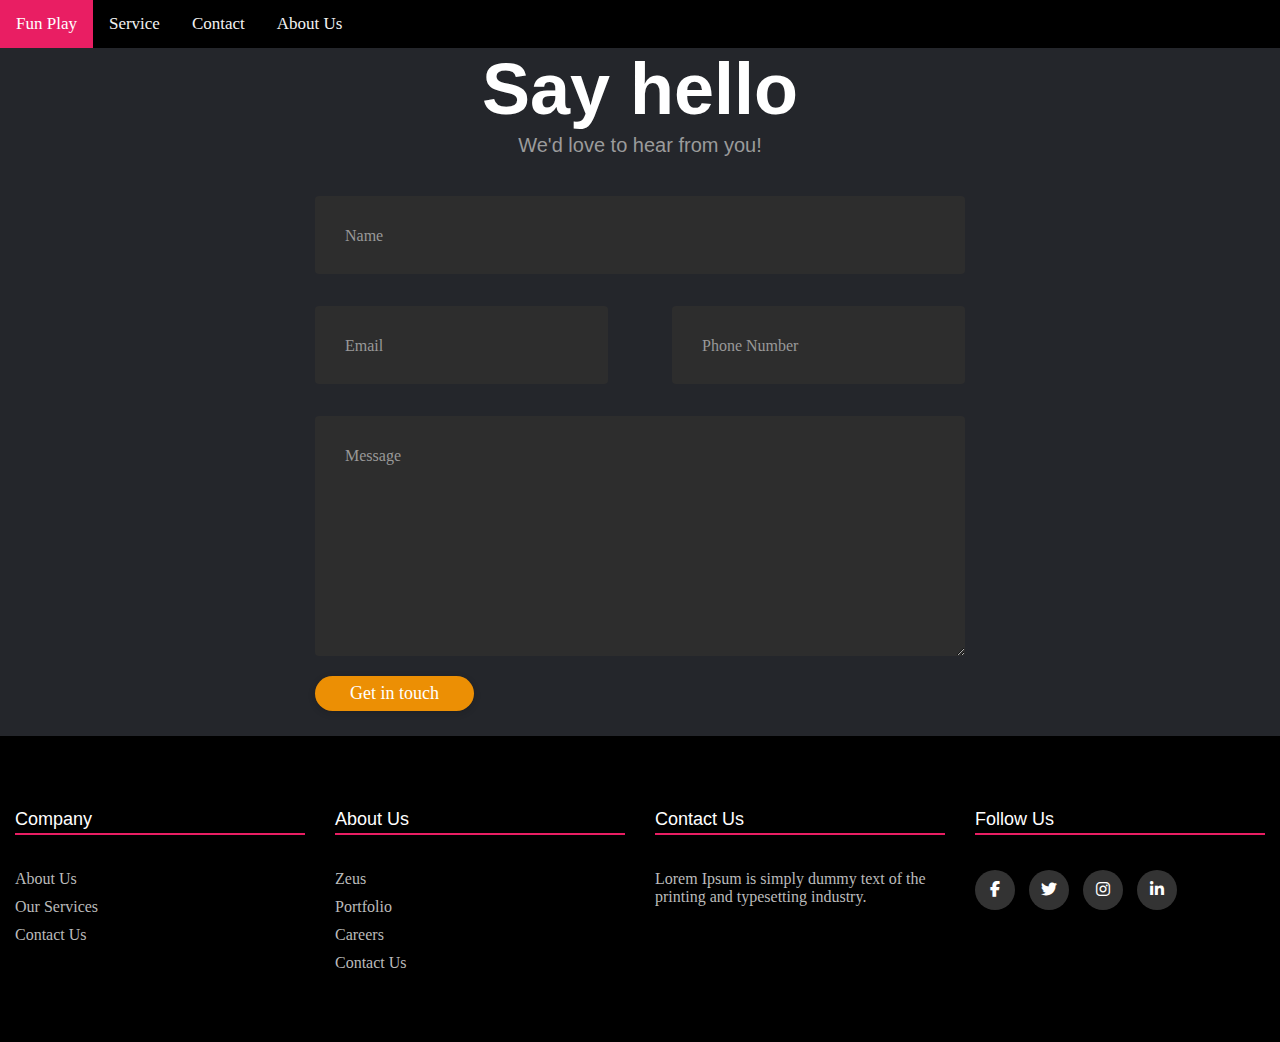
==== contactus.html @ f2b2304d "Add header and footer" ====
<!DOCTYPE html>
<html lang="en">
<head>
    <meta charset="UTF-8">
    <meta http-equiv="X-UA-Compatible" content="IE=edge">
    <link rel="stylesheet" href="./contactus.css">
    <meta name="viewport" content="width=device-width, initial-scale=1.0">
    <title>Document</title>
    <script src="contact.js"></script> 
    <link rel="stylesheet" href="https://cdnjs.cloudflare.com/ajax/libs/font-awesome/6.4.0/css/all.min.css">
</head>
<body>
    <header>
        <div class="topnav" id="myTopnav">
          <a href="index.html" class="active ">Fun Play</a>
          <a href="service.html">Service</a>
          <a href="#contact">Contact</a>
          <a href="aboutus.html">About Us</a>
          <a href="javascript:void(0);" class="icon" onclick="myFunction()">
            <i class="fa fa-bars"></i>
          </a>
        </div>
      </header>
    <div class="container">
        <div class="row">
                <h1>Say hello</h1>
        </div>
        <div class="row">
                <h4 style="text-align:center">We'd love to hear from you!</h4>
        </div>
        <div class="row input-container">
                <div class="col-xs-12">
                    <div class="styled-input wide">
                        <input type="text" required />
                        <label>Name</label> 
                    </div>
                </div>
                <div class="col-md-6 col-sm-12">
                    <div class="styled-input">
                        <input type="text" required />
                        <label>Email</label> 
                    </div>
                </div>
                <div class="col-md-6 col-sm-12">
                    <div class="styled-input" style="float:right;">
                        <input type="text" required />
                        <label>Phone Number</label> 
                    </div>
                </div>
                <div class="col-xs-12">
                    <div class="styled-input wide">
                        <textarea required></textarea>
                        <label>Message</label>
                    </div>
                </div>
                <div class="col-xs-12">
                    <div class="btn-lrg submit-btn">Get in touch</div>
                </div>
        </div>
    </div>
    
    <footer>
        <div class="rowfooter">
          <div class="footer-col">
            <h4>company</h4>
            <ul>
              <li><a href="#">about us</a></li>
              <li><a href="#">our services</a></li>
              <li><a href="#">contact us</a></li>
            </ul>
          </div>
          <div class="footer-col">
            <h4>About Us</h4>
            <ul>
              <li><a href="#">Zeus</a></li>
              <li><a href="#">Portfolio</a></li>
              <li><a href="#">Careers</a></li>
              <li><a href="#">Contact us</a></li>
            </ul>
          </div>
          <div class="footer-col">
            <h4>contact us</h4>
            <ul>
              <li><span>Lorem Ipsum is simply dummy text of the printing and typesetting industry. </span></li>
            </ul>
          </div>
          <div class="footer-col">
            <h4>follow us</h4>
            <div class="social-links">
              <a href="#"><i class="fab fa-facebook-f"></i></a>
              <a href="#"><i class="fab fa-twitter"></i></a>
              <a href="#"><i class="fab fa-instagram"></i></a>
              <a href="#"><i class="fab fa-linkedin-in"></i></a>
            </div>
          </div>
        </div>
      </footer>
</body>
</html>
---- contactus.css ----
h1 {
	font-family: "Poppins", sans-serif, "arial";
	font-weight: 600;
	font-size: 72px;
	color: white;
	text-align: center;
}

h4 {
	font-family: "Roboto", sans-serif, "arial";
	font-weight: 400;
	font-size: 20px;
	color: #9b9b9b;
	line-height: 1.5;
}


input:focus ~ label,
textarea:focus ~ label,
input:valid ~ label,
textarea:valid ~ label {
	font-size: 0.75em;
	color: #999;
	top: -5px;
	-webkit-transition: all 0.225s ease;
	transition: all 0.225s ease;
}

.styled-input {
	float: left;
	width: 293px;
	margin: 1rem 0;
	position: relative;
	border-radius: 4px;
}

@media only screen and (max-width: 768px) {
	.styled-input {
		width: 100%;
	}
}

.styled-input label {
	color: #999;
	padding: 1.3rem 30px 1rem 30px;
	position: absolute;
	top: 10px;
	left: 0;
	-webkit-transition: all 0.25s ease;
	transition: all 0.25s ease;
	pointer-events: none;
}

.styled-input.wide {
	width: 650px;
	max-width: 100%;
}

input,
textarea {
	padding: 30px;
	border: 0;
	width: 100%;
	font-size: 1rem;
	background-color: #2d2d2d;
	color: white;
	border-radius: 4px;
}

input:focus,
textarea:focus {
	outline: 0;
}

input:focus ~ span,
textarea:focus ~ span {
	width: 100%;
	-webkit-transition: all 0.075s ease;
	transition: all 0.075s ease;
}

textarea {
	width: 100%;
	min-height: 15em;
}

.input-container {
	width: 650px;
	max-width: 100%;
	margin: 20px auto 25px auto;
}

.submit-btn {
	padding: 7px 35px;
	border-radius: 60px;
	display: inline-block;
	background-color: #ec8f04;
	color: white;
	font-size: 18px;
	cursor: pointer;
	box-shadow: 0 2px 5px 0 rgba(0, 0, 0, 0.06), 0 2px 10px 0 rgba(0, 0, 0, 0.07);
	-webkit-transition: all 300ms ease;
	transition: all 300ms ease;
}

.submit-btn:hover {
	transform: translateY(1px);
	box-shadow: 0 1px 1px 0 rgba(0, 0, 0, 0.1), 0 1px 1px 0 rgba(0, 0, 0, 0.09);
}

@media (max-width: 768px) {
	.submit-btn {
		width: 100%;
		float: none;
		text-align: center;
	}
}

input[type="checkbox"] + label {
	color: #ccc;
	font-style: italic;
}

input[type="checkbox"]:checked + label {
	color: #f00;
	font-style: normal;
}


@import url('https://fonts.googleapis.com/css2?family=Foldit:wght@500&family=Permanent+Marker&display=swap');

body {
  margin: 0;
  padding: 0;
  font-family: 'Permanent Marker', cursive;
  background-color: #24262b;
}

.topnav {
  overflow: hidden;
  background-color: #000000;
}

.topnav a {
  float: left;
  display: block;
  color: #f2f2f2;
  text-align: center;
  padding: 14px 16px;
  text-decoration: none;
  font-size: 17px;
}

.topnav a:hover {
  background-color: #ddd;
  color: black;
}

.topnav a.active {
  background-color: #e91e63;
  color: white;
}

.topnav .icon {
  display: none;
}

@media screen and (max-width: 600px) {
  .topnav a:not(:first-child) {
    display: none;
  }

  .topnav a.icon {
    float: right;
    display: block;
  }
}

@media screen and (max-width: 600px) {
  .topnav.responsive {
    position: relative;
  }

  .topnav.responsive .icon {
    position: absolute;
    right: 0;
    top: 0;
  }

  .topnav.responsive a {
    float: none;
    display: block;
    text-align: left;
  }
}


@media(max-width: 767px) {
  .footer-col {
    width: 50%;
    margin-bottom: 30px;
  }
}

@media(max-width: 574px) {
  .footer-col {
    width: 100%;
  }
}


/* Footer */

* {
	margin: 0;
	padding: 0;
	box-sizing: border-box;
  }
  
  .rowfooter {
	display: flex;
  }
  
  footer {
	background-color: #000000;
	padding: 70px 0;
  }
  
  .footer-col {
	width: 25%;
	padding: 0 15px;
  }
  
  .footer-col h4 {
	font-size: 18px;
	color: #ffffff;
	text-transform: capitalize;
	margin-bottom: 35px;
	font-weight: 500;
	border-bottom: 2px solid #e91e63;
  }
  
  .footer-col ul li:not(:last-child) {
	margin-bottom: 10px;
  }
  
  span {
	color: #bbbbbb;
  }
  
  .footer-col ul li a {
	font-size: 16px;
	text-transform: capitalize;
	text-decoration: none;
	font-weight: 300;
	color: #bbbbbb;
	display: block;
	transition: all 0.25s ease;
  }
  
  .footer-col ul li a:hover {
	color: #ffffff;
	padding-left: 8px;
  }
  
  .footer-col .social-links a {
	display: inline-block;
	height: 40px;
	width: 40px;
	background-color: rgba(255, 255, 255, 0.2);
	margin: 0 10px 10px 0;
	text-align: center;
	line-height: 40px;
	border-radius: 50%;
	color: #ffffff;
	transition: all 0.5s ease;
  }
  
  .footer-col .social-links a:hover {
	color: #000000;
	background-color: #ffffff;
  }
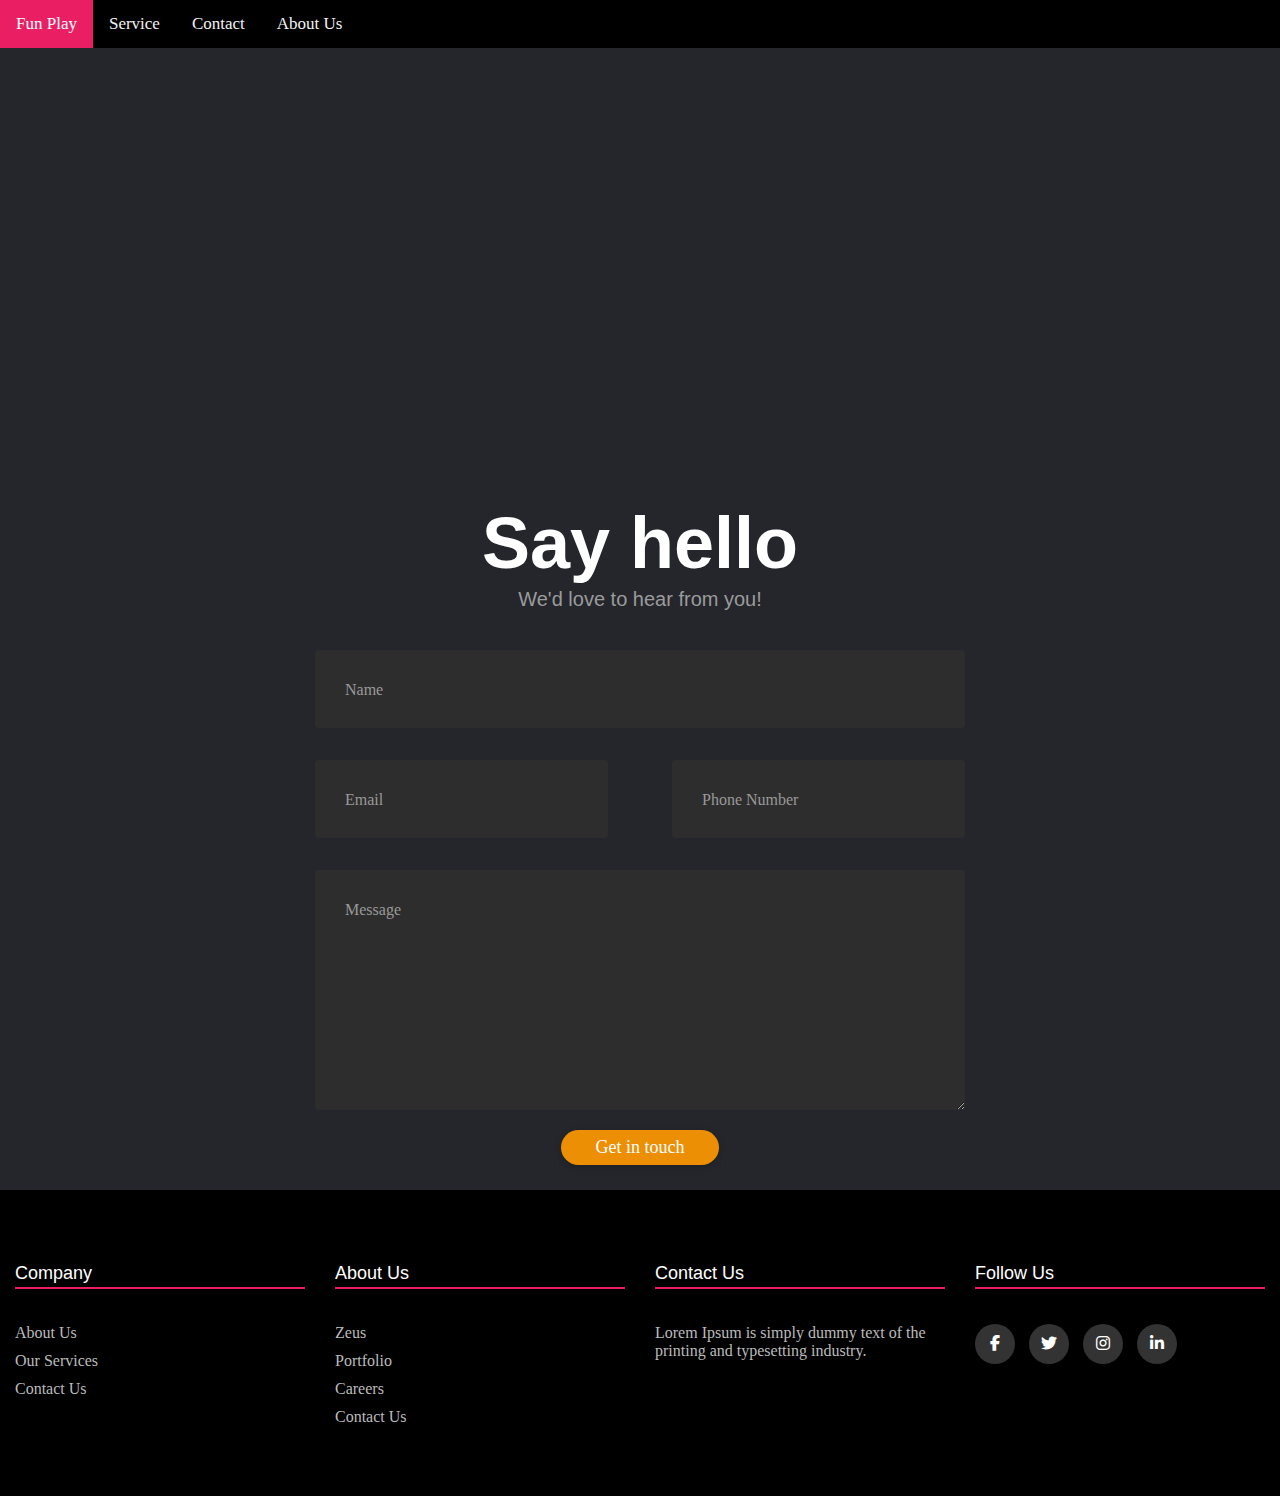
==== commit dcac4667: "Add Map Google" ====
--- a/contactus.html
+++ b/contactus.html
@@ -14,14 +14,16 @@
         <div class="topnav" id="myTopnav">
           <a href="index.html" class="active ">Fun Play</a>
           <a href="service.html">Service</a>
-          <a href="#contact">Contact</a>
+          <a href="contactus.html">Contact</a>
           <a href="aboutus.html">About Us</a>
           <a href="javascript:void(0);" class="icon" onclick="myFunction()">
             <i class="fa fa-bars"></i>
           </a>
         </div>
       </header>
-    <div class="container">
+      <div style="text-align: center;">
+      <iframe src="https://www.google.com/maps/embed?pb=!1m18!1m12!1m3!1d3833.8931381602997!2d108.2176782749924!3d16.07103418460875!2m3!1f0!2f0!3f0!3m2!1i1024!2i768!4f13.1!3m3!1m2!1s0x31421836b5f0b5d5%3A0xf372c18deace6db!2zVmnhu4duIE5naGnDqm4gY-G7qXUgdsOgIMSQw6BvIHThuqFvIFZp4buHdCAtIEFuaCwgxJDhuqFpIGjhu41jIMSQw6AgTuG6tW5n!5e0!3m2!1svi!2s!4v1683166577750!5m2!1svi!2s" width="600" height="450" style="border:0;" allowfullscreen="" loading="lazy" referrerpolicy="no-referrer-when-downgrade"></iframe>    <div class="container">
+        </div>  
         <div class="row">
                 <h1>Say hello</h1>
         </div>
